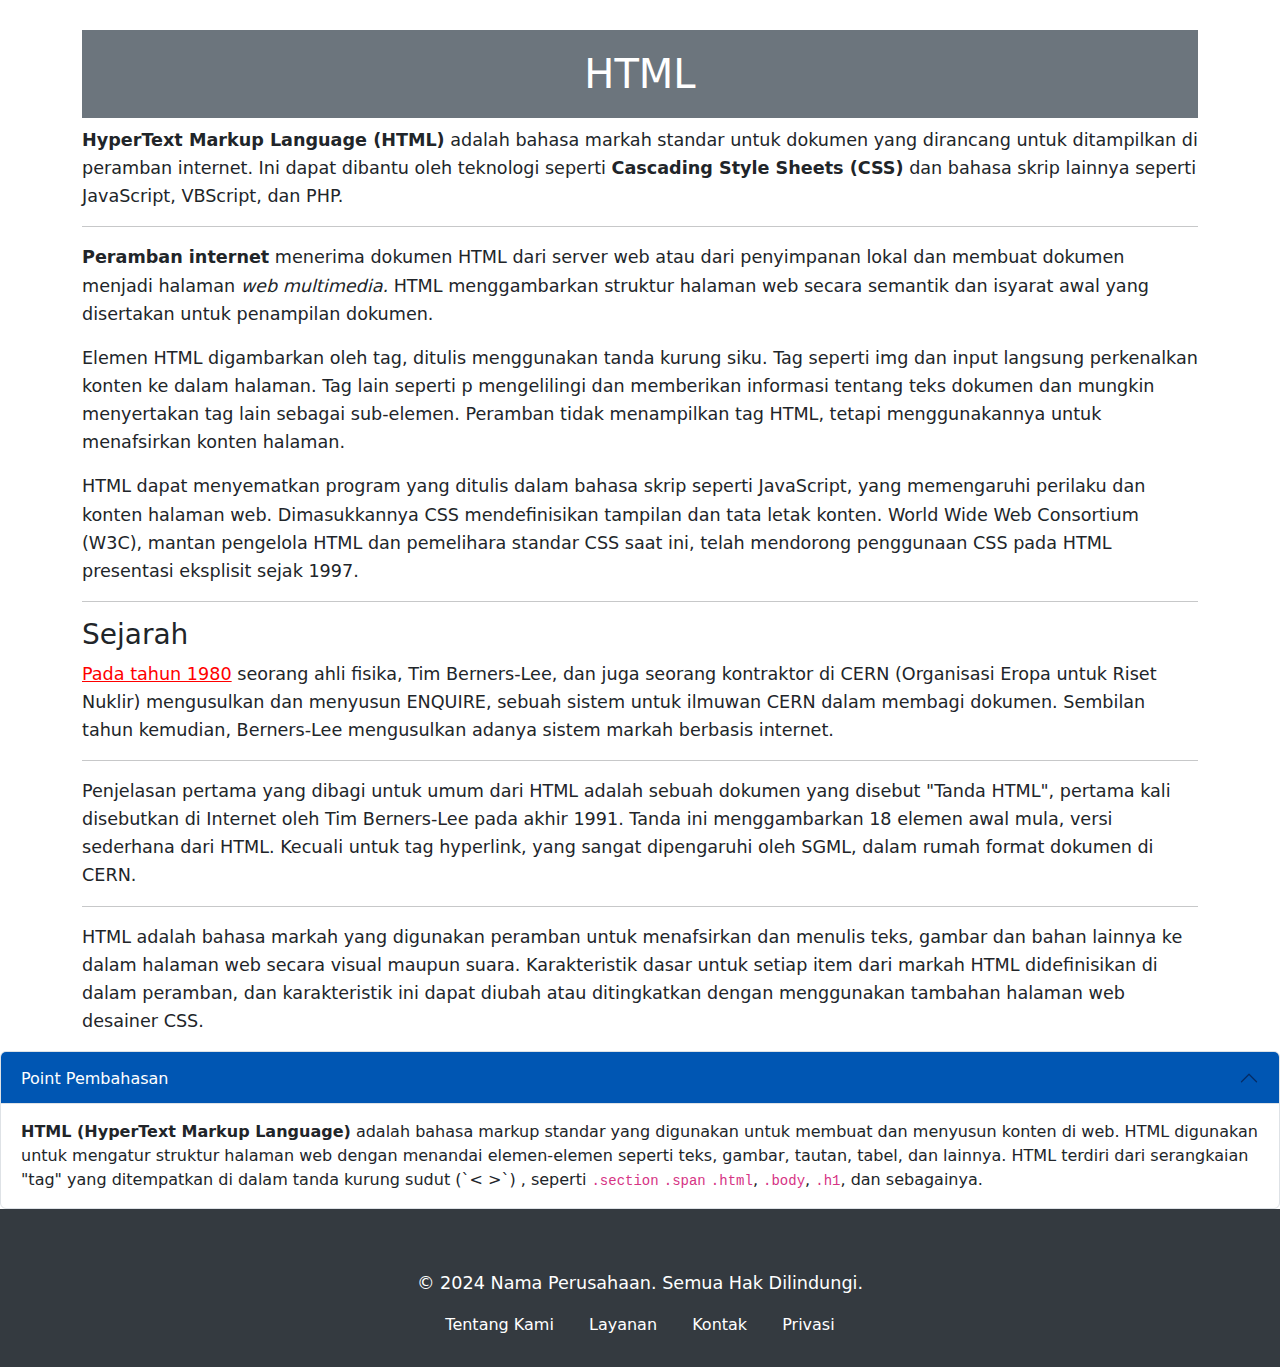
==== blog-berita1-tentang-html.html @ 6d872d72 "menambahkan landing page pada index.html dan membuat article pertama di blog-berita1-tentang-html.ht" ====
<!DOCTYPE html>
<html lang="en">
<head>
   <meta charset="UTF-8">
   <meta name="viewport" content="width=device-width, initial-scale=1.0">
   <title>Blog - HTML</title>
   <link rel="stylesheet" href="global/css/app.css"> <!-- Link to the external CSS file -->
   <link rel="stylesheet" href="https://cdn.jsdelivr.net/npm/bootstrap@5.3.3/dist/css/bootstrap.min.css">
   <link rel="icon" href="assets/icon/icon.png" type="image/x-icon">
</head>
<body>
   <!-- Main Content -->
   <div class="container">
      <h1 class="bg-secondary text-center">HTML</h1>
      <p><b>HyperText Markup Language (HTML)</b> adalah bahasa markah standar untuk dokumen yang dirancang untuk ditampilkan di peramban internet. Ini dapat dibantu oleh teknologi seperti <b>Cascading Style Sheets (CSS)</b> dan bahasa skrip lainnya seperti JavaScript, VBScript, dan PHP.</p>
      <hr>
      <p><b>Peramban internet</b> menerima dokumen HTML dari server web atau dari penyimpanan lokal dan membuat dokumen menjadi halaman <i>web multimedia.</i> HTML menggambarkan struktur halaman web secara semantik dan isyarat awal yang disertakan untuk penampilan dokumen.</p>

      <p>Elemen HTML digambarkan oleh tag, ditulis menggunakan tanda kurung siku. Tag seperti img dan input langsung perkenalkan konten ke dalam halaman. Tag lain seperti p mengelilingi dan memberikan informasi tentang teks dokumen dan mungkin menyertakan tag lain sebagai sub-elemen. Peramban tidak menampilkan tag HTML, tetapi menggunakannya untuk menafsirkan konten halaman.</p>

      <p>HTML dapat menyematkan program yang ditulis dalam bahasa skrip seperti JavaScript, yang memengaruhi perilaku dan konten halaman web. Dimasukkannya CSS mendefinisikan tampilan dan tata letak konten. World Wide Web Consortium (W3C), mantan pengelola HTML dan pemelihara standar CSS saat ini, telah mendorong penggunaan CSS pada HTML presentasi eksplisit sejak 1997.</p>
      <hr>

      <h3>Sejarah</h3>
      <p><span>Pada tahun 1980</span> seorang ahli fisika, Tim Berners-Lee, dan juga seorang kontraktor di CERN (Organisasi Eropa untuk Riset Nuklir) mengusulkan dan menyusun ENQUIRE, sebuah sistem untuk ilmuwan CERN dalam membagi dokumen. Sembilan tahun kemudian, Berners-Lee mengusulkan adanya sistem markah berbasis internet.</p>
      <hr>
      <p>Penjelasan pertama yang dibagi untuk umum dari HTML adalah sebuah dokumen yang disebut "Tanda HTML", pertama kali disebutkan di Internet oleh Tim Berners-Lee pada akhir 1991. Tanda ini menggambarkan 18 elemen awal mula, versi sederhana dari HTML. Kecuali untuk tag hyperlink, yang sangat dipengaruhi oleh SGML, dalam rumah format dokumen di CERN.</p>
      <hr>
      <p>HTML adalah bahasa markah yang digunakan peramban untuk menafsirkan dan menulis teks, gambar dan bahan lainnya ke dalam halaman web secara visual maupun suara. Karakteristik dasar untuk setiap item dari markah HTML didefinisikan di dalam peramban, dan karakteristik ini dapat diubah atau ditingkatkan dengan menggunakan tambahan halaman web desainer CSS.</p>
   </div>

   <!-- Accordion Section -->
   <div class="accordion" id="accordionExample">
      <div class="accordion-item">
         <h2 class="accordion-header" id="headingOne">
            <button class="accordion-button" type="button" data-bs-toggle="collapse" data-bs-target="#collapseOne" aria-expanded="true" aria-controls="collapseOne">
               Point Pembahasan
            </button>
         </h2>
         <div id="collapseOne" class="accordion-collapse collapse show" aria-labelledby="headingOne" data-bs-parent="#accordionExample">
            <div class="accordion-body">
               <strong>HTML (HyperText Markup Language)</strong> adalah bahasa markup standar yang digunakan untuk membuat dan menyusun konten di web. HTML digunakan untuk mengatur struktur halaman web dengan menandai elemen-elemen seperti teks, gambar, tautan, tabel, dan lainnya. HTML terdiri dari serangkaian "tag" yang ditempatkan di dalam tanda kurung sudut (`< >`)  , seperti <code>.section</code> <code>.span</code> <code>.html</code>, <code>.body</code>, <code>.h1</code>, dan sebagainya.
            </div>
         </div>
      </div>
   </div>

   <!-- Footer Section -->
   <footer>
      <div class="container">
         <p>&copy; 2024 Nama Perusahaan. Semua Hak Dilindungi.</p>
         <div class="footer-links">
            <a href="#">Tentang Kami</a>
            <a href="#">Layanan</a>
            <a href="#">Kontak</a>
            <a href="#">Privasi</a>
         </div>
      </div>
   </footer>

   <!-- Bootstrap JS and Popper.js -->
   <script src="https://cdn.jsdelivr.net/npm/@popperjs/core@2.11.8/dist/umd/popper.min.js" integrity="sha384-I7E8VVD/ismYTF4hNIPjVp/Zjvgyol6VFvRkX/vR+Vc4jQkC+hVqc2pM8ODewa9r" crossorigin="anonymous"></script>
   <script src="https://cdn.jsdelivr.net/npm/bootstrap@5.3.3/dist/js/bootstrap.min.js" integrity="sha384-0pUGZvbkm6XF6gxjEnlmuGrJXVbNuzT9qBBavbLwCsOGabYfZo0T0to5eqruptLy" crossorigin="anonymous"></script>

</body>
</html>
---- global/css/app.css ----
/* Global Reset */
* {
   margin: 0;
   padding: 0;
   box-sizing: border-box;
}

/* Body & Font */
body {
   font-family: 'Arial', sans-serif;
   line-height: 1.6;
   background-color: #f4f4f4;
   color: #333;
}

/* Header */
.header {
   background-color: #3498db;
   color: white;
   padding: 40px 0;
   text-align: center;
}

.header-content h1 {
   font-size: 36px;
   margin-bottom: 10px;
}

.header-content p {
   font-size: 18px;
   font-weight: 300;
}

/* Main Section */
main {
   padding: 40px 20px;
}

/* Article Intro */
.article-intro {
   text-align: center;
   margin-bottom: 40px;
}

.article-intro h2 {
   font-size: 30px;
   color: #3498db;
}

.article-intro p {
   font-size: 18px;
   color: #555;
}

/* Articles */
.articles {
   display: flex;
   flex-wrap: wrap;
   justify-content: space-between;
   gap: 20px;
}

.article-item {
   background-color: white;
   border-radius: 8px;
   box-shadow: 0 4px 8px rgba(0, 0, 0, 0.1);
   width: 30%;
   padding: 20px;
   transition: transform 0.3s ease, box-shadow 0.3s ease;
}

.article-item h3 {
   font-size: 22px;
   color: #333;
   margin-bottom: 10px;
}

.article-item .excerpt {
   font-size: 16px;
   color: #777;
   margin-bottom: 20px;
}

.article-item a {
   color: #3498db;
   text-decoration: none;
   font-weight: bold;
}

.article-item:hover {
   transform: translateY(-5px);
   box-shadow: 0 8px 16px rgba(0, 0, 0, 0.15);
}

/* Footer */
.footer {
   background-color: #2c3e50;
   color: white;
   text-align: center;
   padding: 20px;
   font-size: 14px;
}

/* Responsiveness */
@media (max-width: 768px) {
   .articles {
       flex-direction: column;
       align-items: center;
   }

   .article-item {
       width: 80%;
   }

   .header-content h1 {
       font-size: 28px;
   }

   .article-intro h2 {
       font-size: 24px;
   }
}

span {
   text-decoration: underline;
   color: red;
}
/* Custom Styles */

.container {
   margin-top: 30px;
}

h1.bg-secondary {
   background-color: #6c757d !important;
   color: white;
   padding: 20px 0;
}

p {
   font-size: 1.1rem;
   line-height: 1.6;
}

hr {
   margin: 30px 0;
   border: 1px solid #ddd;
}

.accordion-button {
   background-color: #007bff !important;
   color: white !important;
}

.accordion-button:not(.collapsed) {
   background-color: #0056b3 !important;
}

footer {
   background-color: #343a40;
   color: white;
   padding: 30px 0;
   text-align: center;
}

.footer-links {
   margin-top: 10px;
}

.footer-links a {
   color: white;
   margin: 0 15px;
   text-decoration: none;
}

.footer-links a:hover {
   text-decoration: underline;
}

/* Responsive styling */
@media (max-width: 768px) {
   .container {
      padding: 0 15px;
   }
   footer {
      font-size: 0.9rem;
   }
}
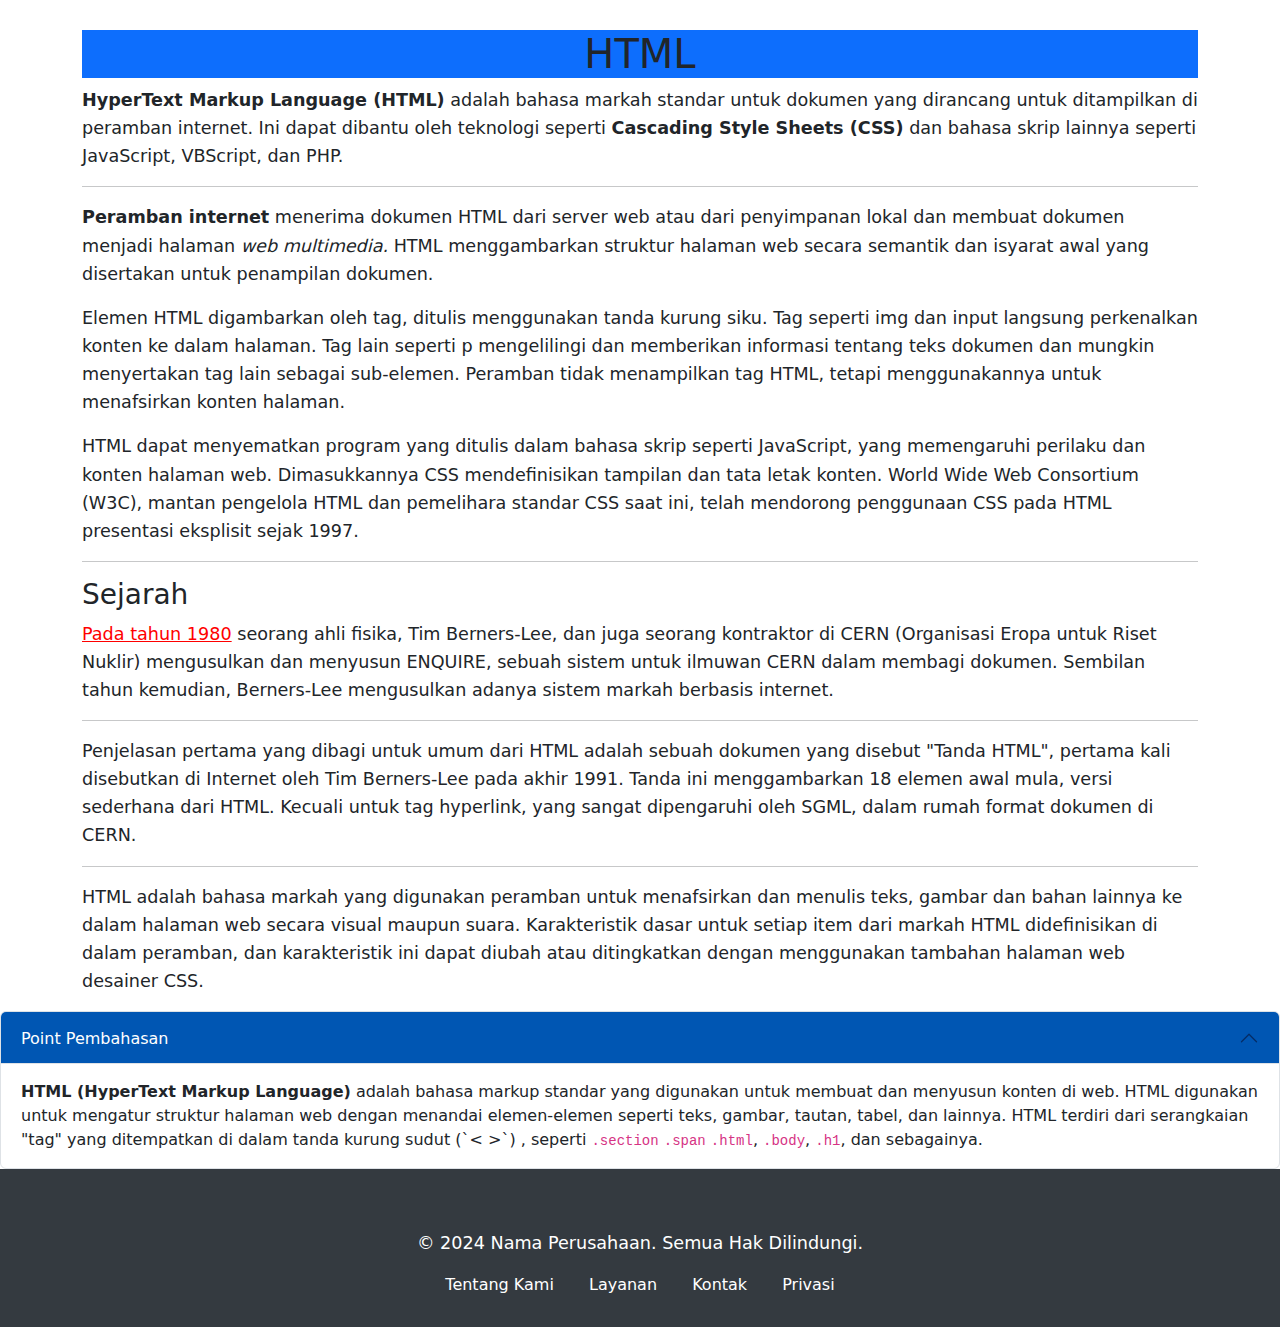
==== commit 568944b5: "memperbaiki warna pada code h1 di tulisan HTML agar warna terlihat lebih compleks" ====
--- a/blog-berita1-tentang-html.html
+++ b/blog-berita1-tentang-html.html
@@ -11,7 +11,7 @@
 <body>
    <!-- Main Content -->
    <div class="container">
-      <h1 class="bg-secondary text-center">HTML</h1>
+      <h1 class="bg-primary text-center">HTML</h1>
       <p><b>HyperText Markup Language (HTML)</b> adalah bahasa markah standar untuk dokumen yang dirancang untuk ditampilkan di peramban internet. Ini dapat dibantu oleh teknologi seperti <b>Cascading Style Sheets (CSS)</b> dan bahasa skrip lainnya seperti JavaScript, VBScript, dan PHP.</p>
       <hr>
       <p><b>Peramban internet</b> menerima dokumen HTML dari server web atau dari penyimpanan lokal dan membuat dokumen menjadi halaman <i>web multimedia.</i> HTML menggambarkan struktur halaman web secara semantik dan isyarat awal yang disertakan untuk penampilan dokumen.</p>
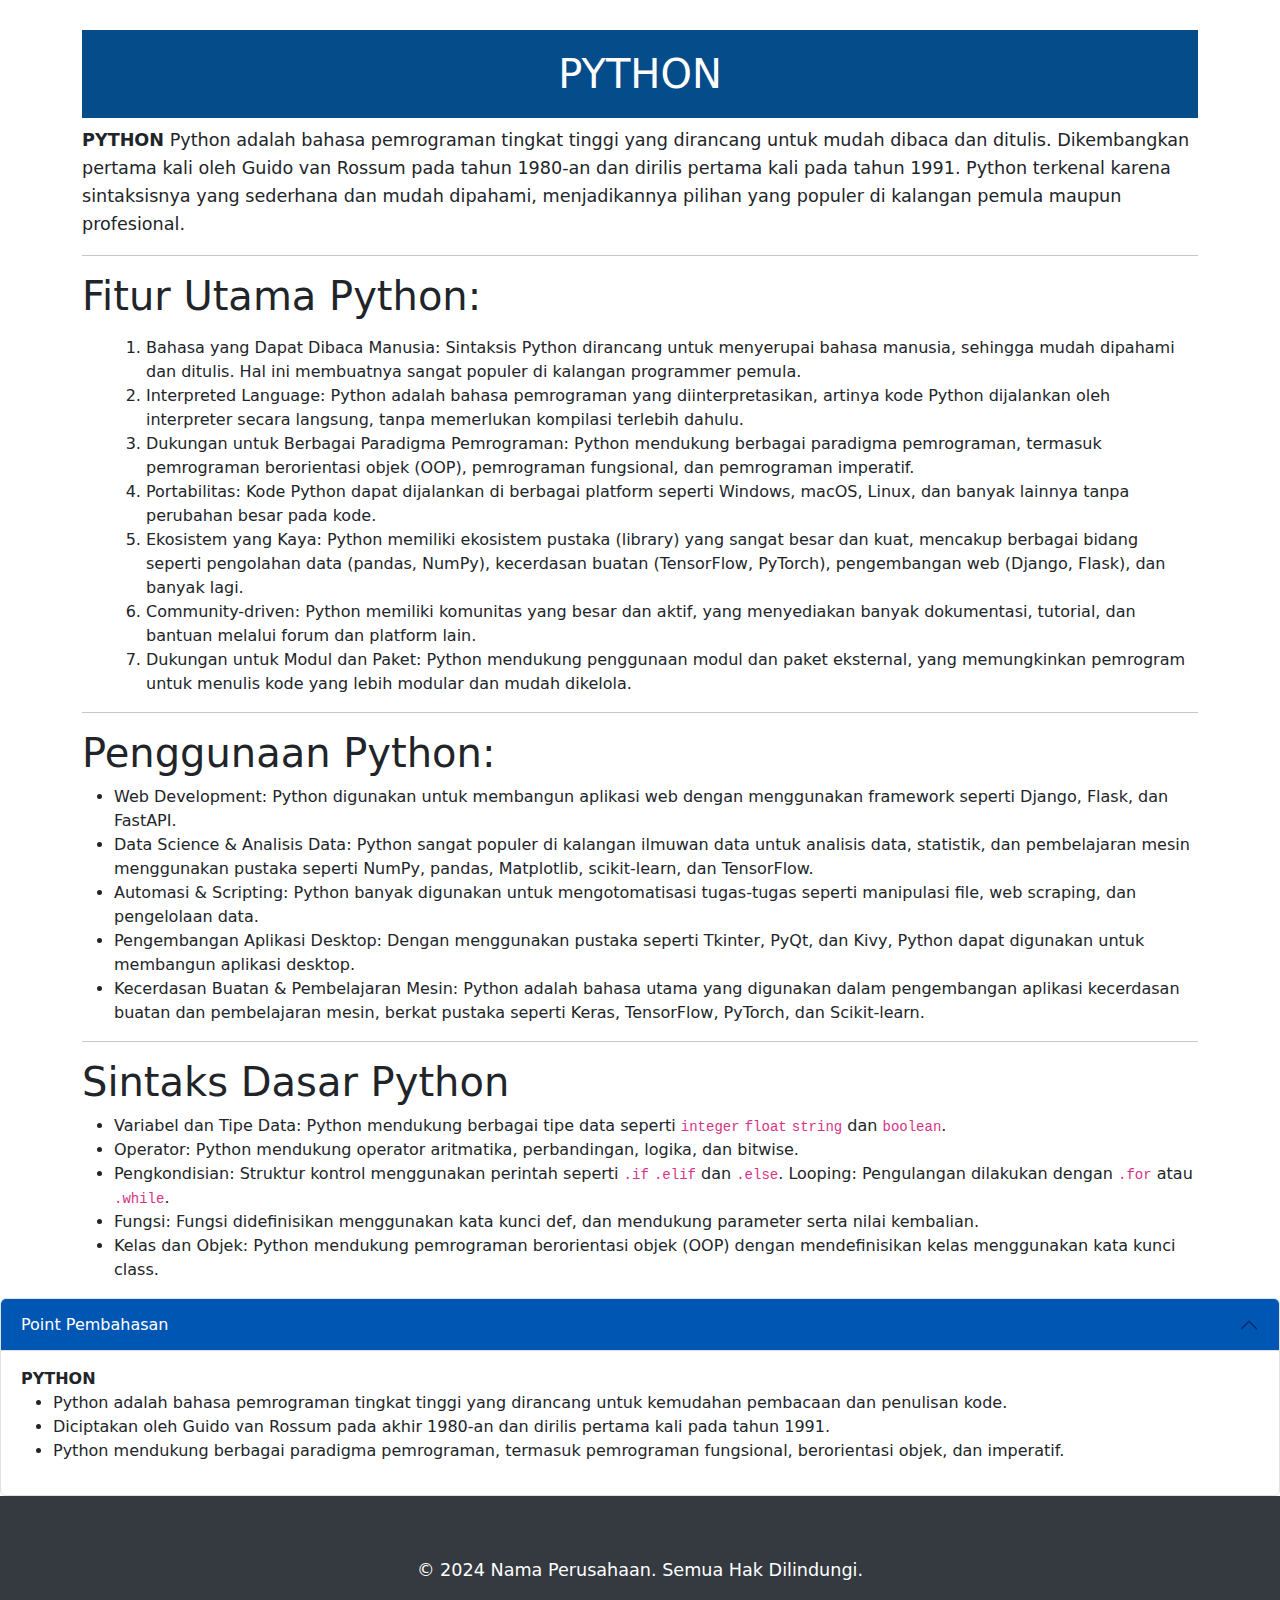
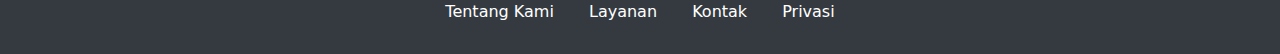
==== commit e3bffc35: "membuat artikle ke 2 tentang bahasa pemerograman python" ====
--- a/blog-berita1-tentang-html.html
+++ b/blog-berita1-tentang-html.html
@@ -3,7 +3,7 @@
 <head>
    <meta charset="UTF-8">
    <meta name="viewport" content="width=device-width, initial-scale=1.0">
-   <title>Blog - HTML</title>
+   <title>Blog - PYTHON</title>
    <link rel="stylesheet" href="global/css/app.css"> <!-- Link to the external CSS file -->
    <link rel="stylesheet" href="https://cdn.jsdelivr.net/npm/bootstrap@5.3.3/dist/css/bootstrap.min.css">
    <link rel="icon" href="assets/icon/icon.png" type="image/x-icon">
@@ -11,22 +11,103 @@
 <body>
    <!-- Main Content -->
    <div class="container">
-      <h1 class="bg-primary text-center">HTML</h1>
-      <p><b>HyperText Markup Language (HTML)</b> adalah bahasa markah standar untuk dokumen yang dirancang untuk ditampilkan di peramban internet. Ini dapat dibantu oleh teknologi seperti <b>Cascading Style Sheets (CSS)</b> dan bahasa skrip lainnya seperti JavaScript, VBScript, dan PHP.</p>
+      <h1 class="bg-primary text-center">PYTHON</h1>
+      <p><b>PYTHON</b> Python adalah bahasa pemrograman tingkat tinggi yang dirancang untuk mudah dibaca dan ditulis. Dikembangkan pertama kali oleh Guido van Rossum pada tahun 1980-an dan dirilis pertama kali pada tahun 1991. Python terkenal karena sintaksisnya yang sederhana dan mudah dipahami, menjadikannya pilihan yang populer di kalangan pemula maupun profesional.</p>
       <hr>
-      <p><b>Peramban internet</b> menerima dokumen HTML dari server web atau dari penyimpanan lokal dan membuat dokumen menjadi halaman <i>web multimedia.</i> HTML menggambarkan struktur halaman web secara semantik dan isyarat awal yang disertakan untuk penampilan dokumen.</p>
+      <h1>Fitur Utama Python:</h1>
+      <p>
+         <ul>
+            <ol>
+               <li>
+                  Bahasa yang Dapat Dibaca Manusia: Sintaksis Python dirancang untuk menyerupai bahasa manusia, sehingga mudah dipahami dan ditulis. Hal ini membuatnya sangat populer di kalangan programmer pemula.
+               </li>
 
-      <p>Elemen HTML digambarkan oleh tag, ditulis menggunakan tanda kurung siku. Tag seperti img dan input langsung perkenalkan konten ke dalam halaman. Tag lain seperti p mengelilingi dan memberikan informasi tentang teks dokumen dan mungkin menyertakan tag lain sebagai sub-elemen. Peramban tidak menampilkan tag HTML, tetapi menggunakannya untuk menafsirkan konten halaman.</p>
+               <li>
+                  Interpreted Language: Python adalah bahasa pemrograman yang diinterpretasikan, artinya kode Python dijalankan oleh interpreter secara langsung, tanpa memerlukan kompilasi terlebih dahulu.
+               </li>
 
-      <p>HTML dapat menyematkan program yang ditulis dalam bahasa skrip seperti JavaScript, yang memengaruhi perilaku dan konten halaman web. Dimasukkannya CSS mendefinisikan tampilan dan tata letak konten. World Wide Web Consortium (W3C), mantan pengelola HTML dan pemelihara standar CSS saat ini, telah mendorong penggunaan CSS pada HTML presentasi eksplisit sejak 1997.</p>
+               <li>
+                  Dukungan untuk Berbagai Paradigma Pemrograman: Python mendukung berbagai paradigma pemrograman, termasuk pemrograman berorientasi objek (OOP), pemrograman fungsional, dan pemrograman imperatif.
+
+               </li>   
+                  
+               <li>
+                  Portabilitas: Kode Python dapat dijalankan di berbagai platform seperti Windows, macOS, Linux, dan banyak lainnya tanpa perubahan besar pada kode.
+               </li>
+                  
+               <li>
+                  Ekosistem yang Kaya: Python memiliki ekosistem pustaka (library) yang sangat besar dan kuat, mencakup berbagai bidang seperti pengolahan data (pandas, NumPy), kecerdasan buatan (TensorFlow, PyTorch), pengembangan web (Django, Flask), dan banyak lagi.
+
+               </li>
+                 
+               <li>
+                  Community-driven: Python memiliki komunitas yang besar dan aktif, yang menyediakan banyak dokumentasi, tutorial, dan bantuan melalui forum dan platform lain.
+
+               </li>
+                  
+               <li>
+                  Dukungan untuk Modul dan Paket: Python mendukung penggunaan modul dan paket eksternal, yang memungkinkan pemrogram untuk menulis kode yang lebih modular dan mudah dikelola.
+               
+               </li>
+                 
+            </ol>
+         </ul>
+      </p>
+<hr>
+      <h1>Penggunaan Python:</h1>
+      <ul>
+         <li>
+            Web Development: Python digunakan untuk membangun aplikasi web dengan menggunakan framework seperti Django, Flask, dan FastAPI.
+         </li>
+         <li>
+            Data Science & Analisis Data: Python sangat populer di kalangan ilmuwan data untuk analisis data, statistik, dan pembelajaran mesin menggunakan pustaka seperti NumPy, pandas, Matplotlib, scikit-learn, dan TensorFlow.
+         </li>
+         <li>
+            Automasi & Scripting: Python banyak digunakan untuk mengotomatisasi tugas-tugas seperti manipulasi file, web scraping, dan pengelolaan data.
+         </li>
+         <li>
+            
+      Pengembangan Aplikasi Desktop: Dengan menggunakan pustaka seperti Tkinter, PyQt, dan Kivy, Python dapat digunakan untuk membangun aplikasi desktop.
+         </li>
+
+         <li>
+            Kecerdasan Buatan & Pembelajaran Mesin: Python adalah bahasa utama yang digunakan dalam pengembangan aplikasi kecerdasan buatan dan pembelajaran mesin, berkat pustaka seperti Keras, TensorFlow, PyTorch, dan Scikit-learn.
+         </li>
+      </ul>
+     
       <hr>
 
-      <h3>Sejarah</h3>
-      <p><span>Pada tahun 1980</span> seorang ahli fisika, Tim Berners-Lee, dan juga seorang kontraktor di CERN (Organisasi Eropa untuk Riset Nuklir) mengusulkan dan menyusun ENQUIRE, sebuah sistem untuk ilmuwan CERN dalam membagi dokumen. Sembilan tahun kemudian, Berners-Lee mengusulkan adanya sistem markah berbasis internet.</p>
-      <hr>
-      <p>Penjelasan pertama yang dibagi untuk umum dari HTML adalah sebuah dokumen yang disebut "Tanda HTML", pertama kali disebutkan di Internet oleh Tim Berners-Lee pada akhir 1991. Tanda ini menggambarkan 18 elemen awal mula, versi sederhana dari HTML. Kecuali untuk tag hyperlink, yang sangat dipengaruhi oleh SGML, dalam rumah format dokumen di CERN.</p>
-      <hr>
-      <p>HTML adalah bahasa markah yang digunakan peramban untuk menafsirkan dan menulis teks, gambar dan bahan lainnya ke dalam halaman web secara visual maupun suara. Karakteristik dasar untuk setiap item dari markah HTML didefinisikan di dalam peramban, dan karakteristik ini dapat diubah atau ditingkatkan dengan menggunakan tambahan halaman web desainer CSS.</p>
+      <h1>Sintaks Dasar Python</h1>
+         <ul>
+            <li>
+               Variabel dan Tipe Data: Python mendukung berbagai tipe data seperti <code>integer</code> <code>float</code> <code>string</code> dan <code>boolean</code>.
+            </li>
+
+            <li>
+               Operator: Python mendukung operator aritmatika, perbandingan, logika, dan bitwise.
+            </li>
+
+            <li>
+               Pengkondisian: Struktur kontrol menggunakan perintah seperti <code>.if</code> <code>.elif</code> dan <code>.else</code>.
+               Looping: Pengulangan dilakukan dengan <code>.for</code> atau <code>.while</code>.
+            </li>
+
+            <li>
+               Fungsi: Fungsi didefinisikan menggunakan kata kunci def, dan mendukung parameter serta nilai kembalian.
+            </li>
+
+            <li>
+               Kelas dan Objek: Python mendukung pemrograman berorientasi objek (OOP) dengan mendefinisikan kelas menggunakan kata kunci class.
+            </li>
+         </ul>
+        
+         
+        
+        
+       
+    
+
+     
    </div>
 
    <!-- Accordion Section -->
@@ -39,7 +120,23 @@
          </h2>
          <div id="collapseOne" class="accordion-collapse collapse show" aria-labelledby="headingOne" data-bs-parent="#accordionExample">
             <div class="accordion-body">
-               <strong>HTML (HyperText Markup Language)</strong> adalah bahasa markup standar yang digunakan untuk membuat dan menyusun konten di web. HTML digunakan untuk mengatur struktur halaman web dengan menandai elemen-elemen seperti teks, gambar, tautan, tabel, dan lainnya. HTML terdiri dari serangkaian "tag" yang ditempatkan di dalam tanda kurung sudut (`< >`)  , seperti <code>.section</code> <code>.span</code> <code>.html</code>, <code>.body</code>, <code>.h1</code>, dan sebagainya.
+               <strong>PYTHON</strong> 
+               <ul>
+                  <li>
+                     Python adalah bahasa pemrograman tingkat tinggi yang dirancang untuk kemudahan pembacaan dan penulisan kode.
+                  </li>
+
+                  <li>
+                     Diciptakan oleh Guido van Rossum pada akhir 1980-an dan dirilis pertama kali pada tahun 1991.
+                  </li>
+
+                  <li>
+                     Python mendukung berbagai paradigma pemrograman, termasuk pemrograman fungsional, berorientasi objek, dan imperatif.
+                  </li>
+               </ul>
+              
+              
+              
             </div>
          </div>
       </div>
--- a/global/css/app.css
+++ b/global/css/app.css
@@ -131,8 +131,8 @@
    margin-top: 30px;
 }
 
-h1.bg-secondary {
-   background-color: #6c757d !important;
+h1.bg-primary {
+   background-color: #054c8a !important;
    color: white;
    padding: 20px 0;
 }
